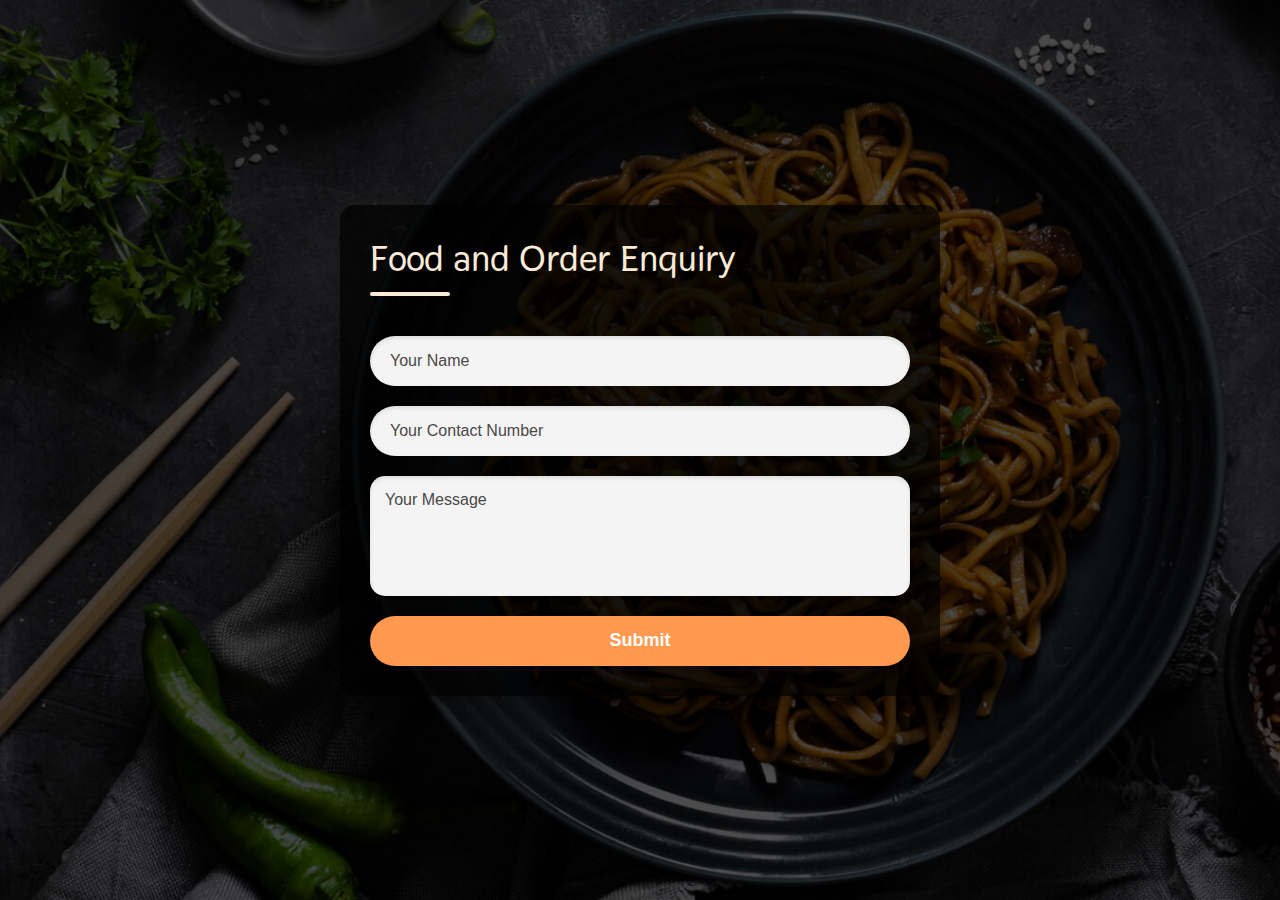
==== contact.html @ e29f2eb6 "Add files via upload" ====
<!DOCTYPE html>
<html lang="en">
<head>
    <meta charset="UTF-8">
    <meta name="viewport" content="width=device-width, initial-scale=1.0">
    <title>Food & Order Enquiry</title>

    <link rel="preconnect" href="https://fonts.googleapis.com">
<link rel="preconnect" href="https://fonts.gstatic.com" crossorigin>
<link href="https://fonts.googleapis.com/css2?family=Thasadith:ital,wght@0,400;0,700;1,400;1,700&display=swap" rel="stylesheet">
    <style>
        * {
            padding: 0;
            margin: 0;
            box-sizing: border-box;
        }

        body {
            background-image: url('hero-slider-1.jpg');
            background-size: cover;
            background-position: center;
            color: aliceblue;
            font-family: "Thasadith", serif;
  font-weight: 400;
  font-style: normal;
            display: flex;
            justify-content: center;
            align-items: center;
            min-height: 100vh;
            padding: 20px;
        }

        .contact-container {
            background: rgba(0, 0, 0, 0.7);
            border-radius: 15px;
            padding: 30px;
            width: 100%;
            max-width: 600px;
            box-shadow: 0 8px 15px rgba(0, 0, 0, 0.2);
        }

        .contact-left {
            display: flex;
            flex-direction: column;
            gap: 20px;
        }

        .contact-left-title h2 {
            font-weight: 700;
            font-size: 36px;
            color: antiquewhite;
            margin-bottom: 10px;
        }

        .contact-left-title hr {
            border: none;
            width: 80px;
            height: 4px;
            background-color: antiquewhite;
            border-radius: 2px;
            margin-bottom: 20px;
        }

        .contact-inputs {
            width: 100%;
            height: 50px;
            border: none;
            outline: none;
            padding-left: 20px;
            font-size: 16px;
            font-weight: 500;
            color: #333;
            border-radius: 25px;
            background-color: #f4f4f4;
            box-shadow: inset 0 2px 4px rgba(0, 0, 0, 0.1);
        }

        .contact-left textarea {
            height: 120px;
            padding: 15px;
            border-radius: 15px;
            resize: none;
        }

        .contact-inputs:focus {
            border: 2px solid #ff994f;
            box-shadow: 0 0 6px rgba(255, 153, 79, 0.5);
        }

        .contact-inputs::placeholder {
            color: #4b4848;
            font-family: 'DM Sans', sans-serif;
        }

        button {
            width: 100%;
            height: 50px;
            border: none;
            background-color: #ff994f;
            color: white;
            font-size: 18px;
            font-weight: 700;
            border-radius: 25px;
            cursor: pointer;
            transition: background-color 0.3s ease, transform 0.2s ease;
        }

        button:hover {
            background-color: #ff7f26;
            transform: translateY(-2px);
            box-shadow: 0 4px 10px rgba(255, 127, 38, 0.3);
        }

        button:active {
            transform: translateY(0);
            box-shadow: none;
        }

        @media (max-width: 480px) {
            .contact-container {
                padding: 20px;
            }

            .contact-left-title h2 {
                font-size: 28px;
            }

            .contact-inputs {
                font-size: 14px;
            }

            button {
                font-size: 16px;
            }
        }
    </style>
</head>
<body>
    <div class="contact-container">
        <form action="https://api.web3forms.com/submit" method="POST" class="contact-left">
            <div class="contact-left-title">
                <h2>Food and Order Enquiry</h2>
                <hr>
            </div>
            <input type="hidden" name="access_key" value="0f399ff3-ab07-4ee9-ad6e-4b5ee083dc36">
            <input type="text" name="name" placeholder="Your Name" class="contact-inputs" required>
            <input type="number" name="phonenum" placeholder="Your Contact Number" class="contact-inputs" required>
            <textarea name="message" placeholder="Your Message" class="contact-inputs" required></textarea>
            <button type="submit">Submit</button>
        </form>
    </div>
</body>
</html>
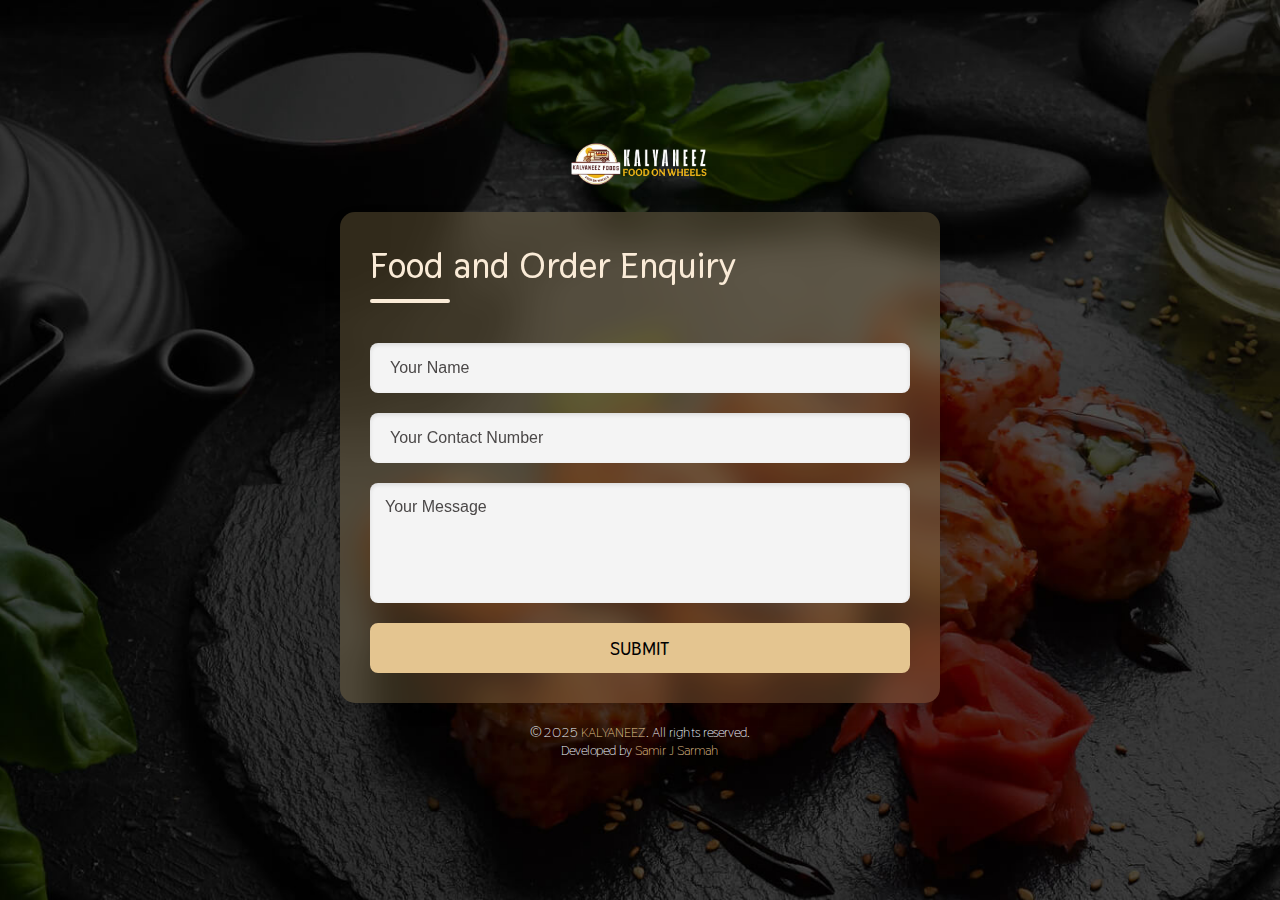
==== commit 95af03ec: "contact.html" ====
--- a/contact.html
+++ b/contact.html
@@ -1,4 +1,4 @@
-<!DOCTYPE html>
+<!DOCTYPE html> 
 <html lang="en">
 <head>
     <meta charset="UTF-8">
@@ -6,9 +6,14 @@
     <title>Food & Order Enquiry</title>
 
     <link rel="preconnect" href="https://fonts.googleapis.com">
-<link rel="preconnect" href="https://fonts.gstatic.com" crossorigin>
-<link href="https://fonts.googleapis.com/css2?family=Thasadith:ital,wght@0,400;0,700;1,400;1,700&display=swap" rel="stylesheet">
+    <link rel="preconnect" href="https://fonts.gstatic.com" crossorigin>
+    <link href="https://fonts.googleapis.com/css2?family=Thasadith:ital,wght@0,400;0,700;1,400;1,700&display=swap" rel="stylesheet">
+
     <style>
+        :root {
+            --gold-crayola: hsl(38, 61%, 73%);
+        }
+
         * {
             padding: 0;
             margin: 0;
@@ -16,22 +21,32 @@
         }
 
         body {
-            background-image: url('hero-slider-1.jpg');
+            background-image: url(hero-slider-2.jpg);
             background-size: cover;
             background-position: center;
             color: aliceblue;
             font-family: "Thasadith", serif;
-  font-weight: 400;
-  font-style: normal;
+            font-weight: 400;
+            font-style: normal;
             display: flex;
+            flex-direction: column;
             justify-content: center;
             align-items: center;
             min-height: 100vh;
             padding: 20px;
         }
 
+        .logo {
+            margin-bottom: 20px;
+        }
+
+        .logo img {
+            max-width: 150px;
+        }
+
         .contact-container {
-            background: rgba(0, 0, 0, 0.7);
+            background: rgba(240, 203, 128, 0.2); /* Transparent Gold Crayola background */
+            backdrop-filter: blur(15px); /* Transparent blur effect */
             border-radius: 15px;
             padding: 30px;
             width: 100%;
@@ -70,7 +85,7 @@
             font-size: 16px;
             font-weight: 500;
             color: #333;
-            border-radius: 25px;
+            border-radius: 8px; /* Squarish corners */
             background-color: #f4f4f4;
             box-shadow: inset 0 2px 4px rgba(0, 0, 0, 0.1);
         }
@@ -78,13 +93,13 @@
         .contact-left textarea {
             height: 120px;
             padding: 15px;
-            border-radius: 15px;
+            border-radius: 8px; /* Squarish corners */
             resize: none;
         }
 
         .contact-inputs:focus {
-            border: 2px solid #ff994f;
-            box-shadow: 0 0 6px rgba(255, 153, 79, 0.5);
+            border: 2px solid var(--gold-crayola);
+            box-shadow: 0 0 6px hsla(38, 61%, 73%, 0.5);
         }
 
         .contact-inputs::placeholder {
@@ -93,27 +108,39 @@
         }
 
         button {
-            width: 100%;
-            height: 50px;
-            border: none;
-            background-color: #ff994f;
-            color: white;
-            font-size: 18px;
-            font-weight: 700;
-            border-radius: 25px;
-            cursor: pointer;
-            transition: background-color 0.3s ease, transform 0.2s ease;
+        width: 100%;
+        height: 50px;
+        border: 2px solid var(--gold-crayola); /* Border using Gold Crayola */
+        background-color: var(--gold-crayola); /* Initial background */
+        color: black;
+        font-size: 18px;
+        font-weight: 700;
+        font-family: "Thasadith", serif;
+        text-transform: uppercase;
+        border-radius: 8px; /* Squarish corners */
+        cursor: pointer;
+        transition: background-color 0.3s ease, color 0.3s ease, border-color 0.3s ease;
+    }
+
+    button:hover {
+        background-color: transparent; /* Transparent background */
+        color: var(--gold-crayola); /* Text in Gold Crayola */
+        border-color: var(--gold-crayola); /* Border in Gold Crayola */
+    }
+
+    button:active {
+        transform: scale(0.98);
+        box-shadow: none;
+    }
+
+        .footer {
+            margin-top: 20px;
+            text-align: center;
+            font-size: 14px;
         }
 
-        button:hover {
-            background-color: #ff7f26;
-            transform: translateY(-2px);
-            box-shadow: 0 4px 10px rgba(255, 127, 38, 0.3);
-        }
-
-        button:active {
-            transform: translateY(0);
-            box-shadow: none;
+        .footer span {
+            color: var(--gold-crayola);
         }
 
         @media (max-width: 480px) {
@@ -136,6 +163,9 @@
     </style>
 </head>
 <body>
+    <div class="logo">
+        <img src="logo.png" alt="Company Logo">
+    </div>
     <div class="contact-container">
         <form action="https://api.web3forms.com/submit" method="POST" class="contact-left">
             <div class="contact-left-title">
@@ -149,5 +179,10 @@
             <button type="submit">Submit</button>
         </form>
     </div>
+    <div class="footer">
+        &copy; 2025 <span>KALYANEEZ</span>. All rights reserved.
+        <br>
+        Developed by <a href="https://samirjsarmah.me/" style="color:var(--gold-crayola); text-decoration: none;">Samir J Sarmah</a>
+    </div>
 </body>
 </html>
